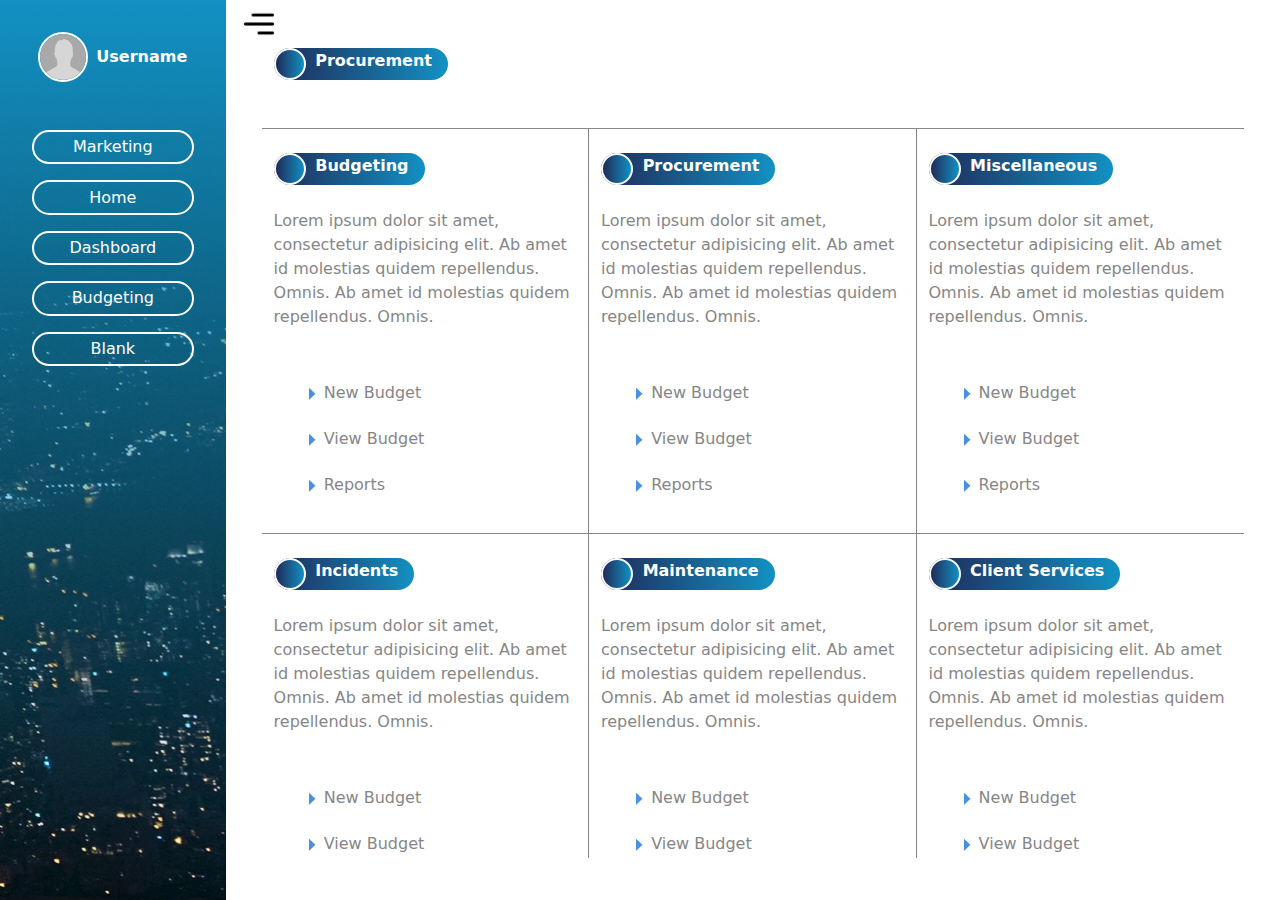
==== index.html @ 63a78e8d "Suppliers portal frontend. First commit" ====
<!DOCTYPE html>
<html lang="en">
<head>
    <meta charset="utf-8">
    <meta name="viewport" content="width=device-width, initial-scale=1">

    <title>Suppliers Portal</title>
    <meta name="description" content="Tradata website.">
    <meta name="author" content="Tradata">

    <meta property="og:title" content="Tradata website">
    <meta property="og:type" content="website">
    <meta property="og:url" content="https://www.tradata.app">
    <meta property="og:description" content="Tradata website.">
    <meta property="og:image" content="image.png">

    <link rel="icon" href="/favicon.ico">
    <link rel="icon" href="/favicon.svg" type="image/svg+xml">
    <link rel="apple-touch-icon" href="/apple-touch-icon.png">

<!--    <script src="https://unpkg.com/ionicons@4.5.10-0/dist/ionicons.js"></script>-->

    <link rel="stylesheet" href="assets/css/bootstrap.min.css">
    <link rel="stylesheet" href="assets/css/custom.css">

</head>
<body>

<div class="d-flex" id="wrapper">
<!--    Sidebar -->
    <div class="" id="sidebar-wrapper">
        <div class="sidebar-heading align-items-center">
            <img src="assets/images/profile.png" class="rounded-full" alt="logo">
            <span>Username</span>
        </div>

        <ul class="my-3 bg-transparent menu-links">
            <li><a href="" class="bg-transparent">
                 Marketing
            </a>
                <img class="white-arrow" src="assets/images/white-arrow.png" alt="" width="20">
            </li>
            <li><a href="" class="bg-transparent">
                Home
            </a>
                <img class="white-arrow" src="assets/images/white-arrow.png" alt="" width="20">
            </li>
            <li><a href="" class="bg-transparent">
              Dashboard
            </a>
                <img class="white-arrow" src="assets/images/white-arrow.png" alt="" width="20">
            </li>
            <li><a href="" class="bg-transparent">
                Budgeting
            </a>
                <img class="white-arrow" src="assets/images/white-arrow.png" alt="" width="20">
            </li>
            <li><a href="" class="bg-transparent">
                Blank
            </a>
                <img class="white-arrow" src="assets/images/white-arrow.png" alt="" width="20">
            </li>

        </ul>
    </div>
<!--    Sidebar -->


    <!--        Pages Go Here -->

    <div id="page-content-wrapper">
        <nav class="navbar navbar-expand-lg navbar-light bg-white">
            <div class="container-fluid">
               <div class="d-flex align-items-center">
                   <button type="button" id="sidebar-toggle"><img src="assets/images/menu.png" alt="" width="30"></button>
                   <a class="navbar-brand ms-4" href="#"></a>
               </div>
                <button class="navbar-toggler" type="button" data-bs-toggle="collapse" data-bs-target="#navbarSupportedContent" aria-controls="navbarSupportedContent" aria-expanded="false" aria-label="Toggle navigation">
                    <span class="navbar-toggler-icon"></span>
                </button>
                <div class="collapse navbar-collapse" id="navbarSupportedContent">
                    <ul class="navbar-nav ms-auto mb-2 mb-lg-0">
                        <li class="nav-item">
                            <a class="nav-link" href="#"></a>
                        </li>
                    </ul>
                </div>
            </div>
        </nav>

<!--        Page content go here -->
        <div class="container-fluid px-4">
            <div class="container px-4 scroll">
                <div class="page-title">
                <div class="title-span">
                    <h4>Procurement</h4>
                    <div class="circle"></div>
                </div>
                </div>

                <div class="row my-5 main-grid">
                    <div class="col-md-4 py-4 first-col bottom-border">
                        <div class="title-span">
                            <h4>Budgeting</h4>
                            <div class="circle"></div>
                        </div>

                        <div class="py-4">
                            <p class="text-grey">Lorem ipsum dolor sit amet, consectetur adipisicing elit. Ab amet id molestias quidem repellendus. Omnis. Ab amet id molestias quidem repellendus. Omnis.</p>
                        </div>
                        <div class="px-2">
                            <ul class="list-group main-items">
                                <li class="list-group-item text-grey"><img src="assets/images/icons8-arrow.png" alt="" width="15"> New Budget</li>
                                <li class="list-group-item text-grey"><img src="assets/images/icons8-arrow.png" alt="" width="15"> View Budget</li>
                                <li class="list-group-item text-grey"><img src="assets/images/icons8-arrow.png" alt="" width="15"> Reports</li>
                            </ul>
                        </div>
                    </div>
                    <div class="col-md-4 py-4 first-col bottom-border">
                        <div class="title-span">
                            <h4>Procurement</h4>
                            <div class="circle"></div>
                        </div>

                        <div class="py-4">
                            <p class="text-grey">Lorem ipsum dolor sit amet, consectetur adipisicing elit. Ab amet id molestias quidem repellendus. Omnis. Ab amet id molestias quidem repellendus. Omnis.</p>
                        </div>
                        <div class="px-2">
                            <ul class="list-group main-items">
                                <li class="list-group-item text-grey"><img src="assets/images/icons8-arrow.png" alt="" width="15"> New Budget</li>
                                <li class="list-group-item text-grey"><img src="assets/images/icons8-arrow.png" alt="" width="15"> View Budget</li>
                                <li class="list-group-item text-grey"><img src="assets/images/icons8-arrow.png" alt="" width="15"> Reports</li>
                            </ul>
                        </div>
                    </div>
                    <div class="col-md-4 py-4 bottom-border">
                        <div class="title-span">
                            <h4>Miscellaneous</h4>
                            <div class="circle"></div>
                        </div>

                        <div class="py-4">
                            <p class="text-grey">Lorem ipsum dolor sit amet, consectetur adipisicing elit. Ab amet id molestias quidem repellendus. Omnis. Ab amet id molestias quidem repellendus. Omnis.</p>
                        </div>
                        <div class="px-2">
                            <ul class="list-group main-items">
                                <li class="list-group-item text-grey"><img src="assets/images/icons8-arrow.png" alt="" width="15"> New Budget</li>
                                <li class="list-group-item text-grey"><img src="assets/images/icons8-arrow.png" alt="" width="15"> View Budget</li>
                                <li class="list-group-item text-grey"><img src="assets/images/icons8-arrow.png" alt="" width="15"> Reports</li>
                            </ul>
                        </div>
                    </div>
                    <div class="col-md-4 py-4 first-col bottom-border">
                        <div class="title-span">
                            <h4>Incidents</h4>
                            <div class="circle"></div>
                        </div>

                        <div class="py-4">
                            <p class="text-grey">Lorem ipsum dolor sit amet, consectetur adipisicing elit. Ab amet id molestias quidem repellendus. Omnis. Ab amet id molestias quidem repellendus. Omnis.</p>
                        </div>
                        <div class="px-2">
                            <ul class="list-group main-items">
                                <li class="list-group-item text-grey"><img src="assets/images/icons8-arrow.png" alt="" width="15"> New Budget</li>
                                <li class="list-group-item text-grey"><img src="assets/images/icons8-arrow.png" alt="" width="15"> View Budget</li>
                                <li class="list-group-item text-grey"><img src="assets/images/icons8-arrow.png" alt="" width="15"> Reports</li>
                            </ul>
                        </div>
                    </div>
                    <div class="col-md-4 py-4 first-col bottom-border">
                        <div class="title-span">
                            <h4>Maintenance</h4>
                            <div class="circle"></div>
                        </div>

                        <div class="py-4">
                            <p class="text-grey">Lorem ipsum dolor sit amet, consectetur adipisicing elit. Ab amet id molestias quidem repellendus. Omnis. Ab amet id molestias quidem repellendus. Omnis.</p>
                        </div>
                        <div class="px-2">
                            <ul class="list-group main-items">
                                <li class="list-group-item text-grey"><img src="assets/images/icons8-arrow.png" alt="" width="15"> New Budget</li>
                                <li class="list-group-item text-grey"><img src="assets/images/icons8-arrow.png" alt="" width="15"> View Budget</li>
                                <li class="list-group-item text-grey"><img src="assets/images/icons8-arrow.png" alt="" width="15"> Reports</li>
                            </ul>
                        </div>
                    </div>
                    <div class="col-md-4 py-4 bottom-border">
                        <div class="title-span">
                            <h4>Client Services</h4>
                            <div class="circle"></div>
                        </div>

                        <div class="py-4">
                            <p class="text-grey">Lorem ipsum dolor sit amet, consectetur adipisicing elit. Ab amet id molestias quidem repellendus. Omnis. Ab amet id molestias quidem repellendus. Omnis.</p>
                        </div>
                        <div class="px-2">
                            <ul class="list-group main-items">
                                <li class="list-group-item text-grey"><img src="assets/images/icons8-arrow.png" alt="" width="15"> New Budget</li>
                                <li class="list-group-item text-grey"><img src="assets/images/icons8-arrow.png" alt="" width="15"> View Budget</li>
                                <li class="list-group-item text-grey"><img src="assets/images/icons8-arrow.png" alt="" width="15"> Reports</li>
                            </ul>
                        </div>
                    </div>
                </div>
            </div>
        </div>
    </div>
</div>
<script src="assets/js/bootstrap.bundle.min.js"></script>
<script>
    var el = document.getElementById("wrapper")
    var toggleButton = document.getElementById("sidebar-toggle")

    toggleButton.onclick = function () {
        el.classList.toggle("toggled")
    }
</script>
</body>
</html>
---- assets/css/custom.css ----
:root {
    --dark-blue-color: #1b2c5d;
    --lite-blue-color: #1291c3;
    --main-text-color: #6e6e6e;
    --second-bg-color: #c1efde;
}
* {
    text-decoration: none;
    list-style: none;
}
a {
    text-decoration: none;
}
.rounded-full {
    border-radius: 50%;
}
.text-grey {
    color: #868686 !important;
}
#wrapper {
    overflow-x: hidden;
}
#sidebar-toggle {
    background: transparent;
    border: none;
    box-shadow: none;
}
#sidebar-wrapper {
    min-height: 100vh;
    margin-left: -15rem;
    -webkit-transition: margin 0.25s ease-out;
    -moz-transition: margin 0.25s ease-out;
    -o-transition: margin 0.25s ease-out;
    transition: margin 0.25s ease-out;
    background-image:
            linear-gradient(to bottom, #1291c3, transparent),
            url('../images/background.jpg');
}

#sidebar-wrapper .sidebar-heading {
    padding: 2rem;
    display: flex;
    justify-content: center;
    align-items: center;
}
#sidebar-wrapper .sidebar-heading {
    font-weight: bold;
    color: #fff;
}
#sidebar-wrapper .sidebar-heading img {
    width: 50px;
    height: 50px;
    border: 2px solid #fff;
    margin-right: .5rem;
}

#sidebar-wrapper .menu-links li {
    width: 10.1rem;
    display: flex;
    justify-content: center;
    align-items: center;
    padding: .2rem;
    border-radius: 25px;
    border: 2px solid #fff;
    margin: 1rem 2rem 1rem auto;
    transition: .3s all ease;
    position: relative;
}
.white-arrow {
    position: absolute;
    left: -1.5rem;
    display: none;
    transition: .3s all ease;
    transition-delay: .1s;
}

#sidebar-wrapper .menu-links li a {
    text-decoration: none;
    color: #fff;
}
#sidebar-wrapper .menu-links li:hover {
    background-color: #fff;
}
#sidebar-wrapper .menu-links li:hover .white-arrow {
    display: block;
}
#sidebar-wrapper .menu-links li:hover a {
    font-size: 16px;
    background: linear-gradient(to right, #202b59, #1291c3);
    -webkit-background-clip: text;
    -webkit-text-fill-color: transparent;
    font-weight: 600;
}

#page-content-wrapper {
    min-width: 100vw;
}

#wrapper.toggled #sidebar-wrapper {
    margin-left: 0;
}

#menu-toggle {
    cursor: pointer;
}

.list-group-item {
    border: 2px solid #fff;
    padding: 10px 20px;
    color: #fff;
    border-radius: 10px;
}

.list-group-item.active {
    background-color: transparent;
    color: var(--main-text-color);
    font-weight: bold;
}

/**************Main page styling*************/
.scroll {
    height: 90vh;
    overflow: auto;
    /*scrollbar-width: thin;*/
}

.scroll::-webkit-scrollbar {
    width: 10px;
}

.scroll::-webkit-scrollbar-track {
    box-shadow: inset 0 0 5px #ddd;
    border-radius: 15px;
    background-image: linear-gradient(to top, #a7ddf2, #85bad6, #6797ba, #4d759e, #375481, #385481, #395580, #3a5580, #52769c, #6797ba, #85bad6, #a7ddf2);
}

.scroll::-webkit-scrollbar-thumb {
    background: linear-gradient(to right, #202b59, #1291c3);
    border-radius: 15px;
}



/* Support for Firefox Scrollbar */
.scroll {
    overflow-y: scroll;
    scrollbar-color:  #202b59 #1291c3;
    scrollbar-width: thin;
}

/* Support for Firefox Scrollbar */

.title-span {
    position: relative;
    background: linear-gradient(to right, #202b59, #1291c3);
    border-radius: 25px;
    max-width: fit-content;
    padding: .2rem 1rem .1rem 2.6rem;
}
.title-span .circle {
    position: absolute;
    width: 2rem;
    height: 2rem;
    border-radius: 50%;
    border: 2px solid #fff;
    background: linear-gradient(to right, #202b59, #1291c3);
    left: 0;
    top: 0;
}
.title-span h4 {
    font-size: 16px;
    font-weight: 600;
    color: #fff;
}

.main-grid {
    border-top: 1px solid #868686;
    border-bottom: 1px solid #868686;
}
.first-col {
    border-right: 1px solid #868686;
}
.bottom-border {
    border-bottom: 1px solid #868686;
}
/**************Main page styling*************/


/**************Login form*************/

.login-page
{
    position: relative;
    min-height: 600px;
    background: #fff;
    box-shadow: rgba(0, 0, 0, 0.24) 0 3px 8px;
}
.login-page:before, .login-page:after
{
    z-index: -1;
    position: absolute;
    content: "";
    bottom: 25px;
    left: 10px;
    width: 50%;
    top: 80%;
    max-width:300px;
    background: #777;
    -webkit-box-shadow: 0 15px 10px #777;
    -moz-box-shadow: 0 15px 10px #777;
    box-shadow: 0 35px 20px #777;
    -webkit-transform: rotate(-4deg);
    -moz-transform: rotate(-4deg);
    -o-transform: rotate(-4deg);
    -ms-transform: rotate(-4deg);
    transform: rotate(-4deg);
}
.login-page:after
{
    -webkit-transform: rotate(4deg);
    -moz-transform: rotate(4deg);
    -o-transform: rotate(4deg);
    -ms-transform: rotate(4deg);
    transform: rotate(4deg);
    right: 10px;
    left: auto;
}

.login-page h1 {
    font-size: 34px;
    font-weight: 700;
    margin: 2rem auto;
    background: linear-gradient(to right, #202b59 20%, #1291c3 80%);
    -webkit-background-clip: text;
    -webkit-text-fill-color: transparent;
}
.login-page h3 {
    font-size: 28px;
    font-weight: 600;
    margin: 2rem auto 3rem auto;
    background: linear-gradient(to right, #202b59, #1291c3);
    -webkit-background-clip: text;
    -webkit-text-fill-color: transparent;
}
.input-div {
    position: relative;
    width: 100%;
    border-radius: 25px;
    box-shadow: rgba(0, 0, 0, 0.35) 0 5px 15px;
    padding: .5rem;
    margin-bottom: 2rem;
}
.input-div input {
    border: none;
    width: 100%;
    margin-left: 2rem;
    outline: none !important;
    background: none;
}
.input-div img {
    position: absolute;
    left: 1rem;
    top: .8rem;
    width: 18px;
}
.login-form button {
    padding: .5rem 4rem;
    background: linear-gradient(to right, #202b59, #1291c3);
    border-radius: 25px;
    color: #fff;
    font-weight: 700;
    transition: .5s ease;
}
.login-form button:hover {
    background: linear-gradient(to left, #202b59, #1291c3);
    color: #fff;
}
.login-form a,
.login-form span {
    color: #868686;
}
.welcome-col {
    height: 100%;
    width: 100%;
    background-image:
            linear-gradient(to bottom, #1291c3, transparent),
            url('../images/background.jpg');
}
.welcome-col h2 {
    color: #fff !important;
    font-size: 32px;
    font-weight: 700;
    line-height: 1.5;
}
.content-list,
.content-list a {
    color: #fff;
}
/**************Login form*************/

@media (min-width: 768px) {
    #sidebar-wrapper {
        margin-left: 0;
    }

    #page-content-wrapper {
        min-width: 0;
        width: 100%;
    }

    #wrapper.toggled #sidebar-wrapper {
        margin-left: -15rem;
    }
}
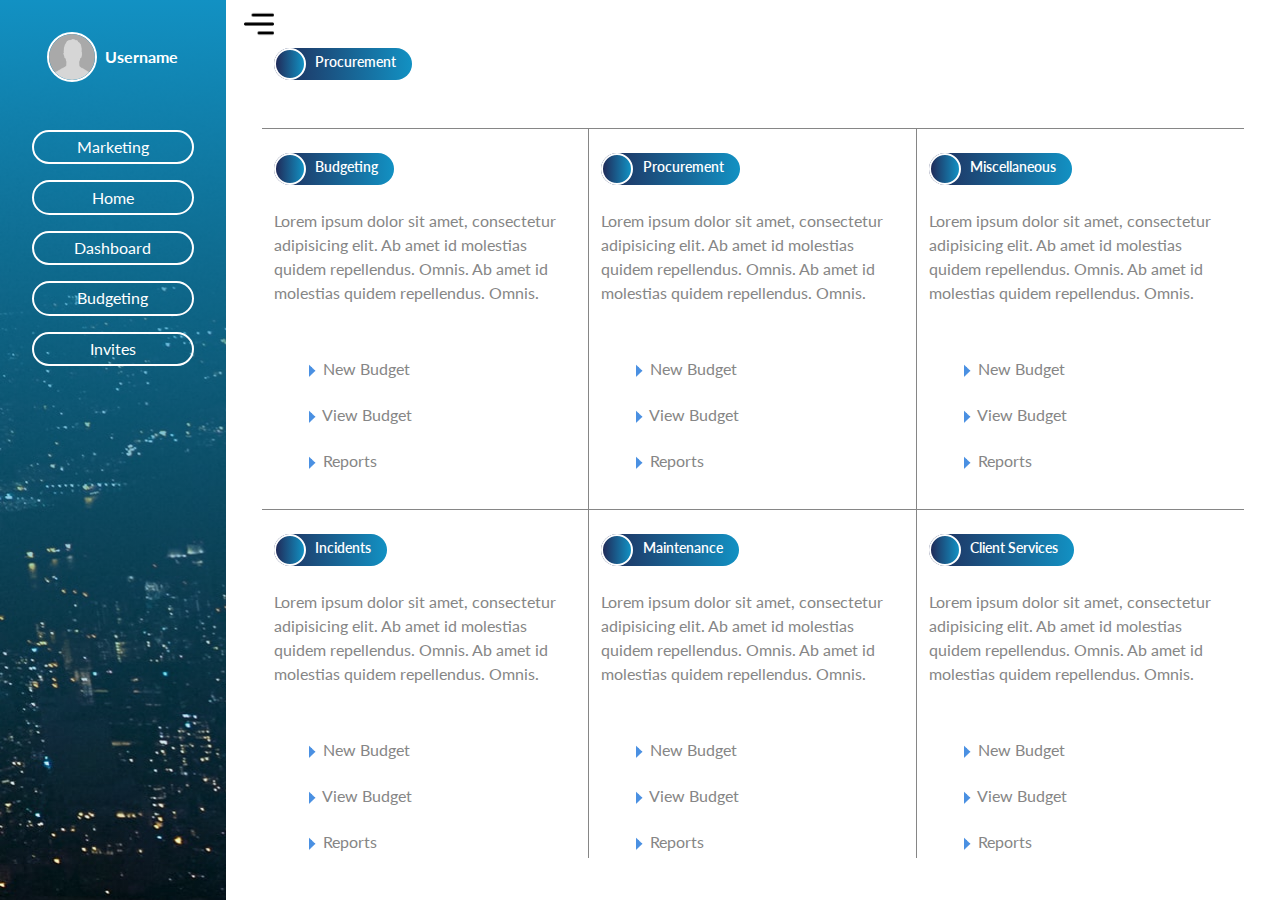
==== commit 9ff074c6: "Suppliers portal frontend. Suppliers form added." ====
--- a/index.html
+++ b/index.html
@@ -18,7 +18,12 @@
     <link rel="icon" href="/favicon.svg" type="image/svg+xml">
     <link rel="apple-touch-icon" href="/apple-touch-icon.png">
 
-<!--    <script src="https://unpkg.com/ionicons@4.5.10-0/dist/ionicons.js"></script>-->
+<!--    Google fonts -->
+    <link rel="preconnect" href="https://fonts.googleapis.com">
+    <link rel="preconnect" href="https://fonts.gstatic.com" crossorigin>
+    <link href="https://fonts.googleapis.com/css2?family=Lato:wght@100;300;400;700;900&family=Roboto:wght@100;300;400;500;700;900&display=swap" rel="stylesheet">
+
+    <!--    <script src="https://unpkg.com/ionicons@4.5.10-0/dist/ionicons.js"></script>-->
 
     <link rel="stylesheet" href="assets/css/bootstrap.min.css">
     <link rel="stylesheet" href="assets/css/custom.css">
@@ -38,27 +43,27 @@
             <li><a href="" class="bg-transparent">
                  Marketing
             </a>
-                <img class="white-arrow" src="assets/images/white-arrow.png" alt="" width="20">
+                <img class="white-arrow" src="assets/images/icons/white-arrow.png" alt="" width="20">
             </li>
             <li><a href="" class="bg-transparent">
                 Home
             </a>
-                <img class="white-arrow" src="assets/images/white-arrow.png" alt="" width="20">
+                <img class="white-arrow" src="assets/images/icons/white-arrow.png" alt="" width="20">
             </li>
             <li><a href="" class="bg-transparent">
               Dashboard
             </a>
-                <img class="white-arrow" src="assets/images/white-arrow.png" alt="" width="20">
+                <img class="white-arrow" src="assets/images/icons/white-arrow.png" alt="" width="20">
             </li>
             <li><a href="" class="bg-transparent">
                 Budgeting
             </a>
-                <img class="white-arrow" src="assets/images/white-arrow.png" alt="" width="20">
-            </li>
-            <li><a href="" class="bg-transparent">
-                Blank
-            </a>
-                <img class="white-arrow" src="assets/images/white-arrow.png" alt="" width="20">
+                <img class="white-arrow" src="assets/images/icons/white-arrow.png" alt="" width="20">
+            </li>
+            <li><a href="invites.html" class="bg-transparent">
+                Invites
+            </a>
+                <img class="white-arrow" src="assets/images/icons/white-arrow.png" alt="" width="20">
             </li>
 
         </ul>
@@ -72,7 +77,7 @@
         <nav class="navbar navbar-expand-lg navbar-light bg-white">
             <div class="container-fluid">
                <div class="d-flex align-items-center">
-                   <button type="button" id="sidebar-toggle"><img src="assets/images/menu.png" alt="" width="30"></button>
+                   <button type="button" id="sidebar-toggle"><img src="assets/images/icons/menu.png" alt="" width="30"></button>
                    <a class="navbar-brand ms-4" href="#"></a>
                </div>
                 <button class="navbar-toggler" type="button" data-bs-toggle="collapse" data-bs-target="#navbarSupportedContent" aria-controls="navbarSupportedContent" aria-expanded="false" aria-label="Toggle navigation">
@@ -110,9 +115,9 @@
                         </div>
                         <div class="px-2">
                             <ul class="list-group main-items">
-                                <li class="list-group-item text-grey"><img src="assets/images/icons8-arrow.png" alt="" width="15"> New Budget</li>
-                                <li class="list-group-item text-grey"><img src="assets/images/icons8-arrow.png" alt="" width="15"> View Budget</li>
-                                <li class="list-group-item text-grey"><img src="assets/images/icons8-arrow.png" alt="" width="15"> Reports</li>
+                                <li class="list-group-item text-grey"><img src="assets/images/icons/arrow.png" alt="" width="15"> New Budget</li>
+                                <li class="list-group-item text-grey"><img src="assets/images/icons/arrow.png" alt="" width="15"> View Budget</li>
+                                <li class="list-group-item text-grey"><img src="assets/images/icons/arrow.png" alt="" width="15"> Reports</li>
                             </ul>
                         </div>
                     </div>
@@ -127,9 +132,9 @@
                         </div>
                         <div class="px-2">
                             <ul class="list-group main-items">
-                                <li class="list-group-item text-grey"><img src="assets/images/icons8-arrow.png" alt="" width="15"> New Budget</li>
-                                <li class="list-group-item text-grey"><img src="assets/images/icons8-arrow.png" alt="" width="15"> View Budget</li>
-                                <li class="list-group-item text-grey"><img src="assets/images/icons8-arrow.png" alt="" width="15"> Reports</li>
+                                <li class="list-group-item text-grey"><img src="assets/images/icons/arrow.png" alt="" width="15"> New Budget</li>
+                                <li class="list-group-item text-grey"><img src="assets/images/icons/arrow.png" alt="" width="15"> View Budget</li>
+                                <li class="list-group-item text-grey"><img src="assets/images/icons/arrow.png" alt="" width="15"> Reports</li>
                             </ul>
                         </div>
                     </div>
@@ -144,9 +149,9 @@
                         </div>
                         <div class="px-2">
                             <ul class="list-group main-items">
-                                <li class="list-group-item text-grey"><img src="assets/images/icons8-arrow.png" alt="" width="15"> New Budget</li>
-                                <li class="list-group-item text-grey"><img src="assets/images/icons8-arrow.png" alt="" width="15"> View Budget</li>
-                                <li class="list-group-item text-grey"><img src="assets/images/icons8-arrow.png" alt="" width="15"> Reports</li>
+                                <li class="list-group-item text-grey"><img src="assets/images/icons/arrow.png" alt="" width="15"> New Budget</li>
+                                <li class="list-group-item text-grey"><img src="assets/images/icons/arrow.png" alt="" width="15"> View Budget</li>
+                                <li class="list-group-item text-grey"><img src="assets/images/icons/arrow.png" alt="" width="15"> Reports</li>
                             </ul>
                         </div>
                     </div>
@@ -161,9 +166,9 @@
                         </div>
                         <div class="px-2">
                             <ul class="list-group main-items">
-                                <li class="list-group-item text-grey"><img src="assets/images/icons8-arrow.png" alt="" width="15"> New Budget</li>
-                                <li class="list-group-item text-grey"><img src="assets/images/icons8-arrow.png" alt="" width="15"> View Budget</li>
-                                <li class="list-group-item text-grey"><img src="assets/images/icons8-arrow.png" alt="" width="15"> Reports</li>
+                                <li class="list-group-item text-grey"><img src="assets/images/icons/arrow.png" alt="" width="15"> New Budget</li>
+                                <li class="list-group-item text-grey"><img src="assets/images/icons/arrow.png" alt="" width="15"> View Budget</li>
+                                <li class="list-group-item text-grey"><img src="assets/images/icons/arrow.png" alt="" width="15"> Reports</li>
                             </ul>
                         </div>
                     </div>
@@ -178,9 +183,9 @@
                         </div>
                         <div class="px-2">
                             <ul class="list-group main-items">
-                                <li class="list-group-item text-grey"><img src="assets/images/icons8-arrow.png" alt="" width="15"> New Budget</li>
-                                <li class="list-group-item text-grey"><img src="assets/images/icons8-arrow.png" alt="" width="15"> View Budget</li>
-                                <li class="list-group-item text-grey"><img src="assets/images/icons8-arrow.png" alt="" width="15"> Reports</li>
+                                <li class="list-group-item text-grey"><img src="assets/images/icons/arrow.png" alt="" width="15"> New Budget</li>
+                                <li class="list-group-item text-grey"><img src="assets/images/icons/arrow.png" alt="" width="15"> View Budget</li>
+                                <li class="list-group-item text-grey"><img src="assets/images/icons/arrow.png" alt="" width="15"> Reports</li>
                             </ul>
                         </div>
                     </div>
@@ -195,9 +200,9 @@
                         </div>
                         <div class="px-2">
                             <ul class="list-group main-items">
-                                <li class="list-group-item text-grey"><img src="assets/images/icons8-arrow.png" alt="" width="15"> New Budget</li>
-                                <li class="list-group-item text-grey"><img src="assets/images/icons8-arrow.png" alt="" width="15"> View Budget</li>
-                                <li class="list-group-item text-grey"><img src="assets/images/icons8-arrow.png" alt="" width="15"> Reports</li>
+                                <li class="list-group-item text-grey"><img src="assets/images/icons/arrow.png" alt="" width="15"> New Budget</li>
+                                <li class="list-group-item text-grey"><img src="assets/images/icons/arrow.png" alt="" width="15"> View Budget</li>
+                                <li class="list-group-item text-grey"><img src="assets/images/icons/arrow.png" alt="" width="15"> Reports</li>
                             </ul>
                         </div>
                     </div>
--- a/assets/css/custom.css
+++ b/assets/css/custom.css
@@ -1,22 +1,62 @@
+/*
+    font-family: 'Lato', sans-serif;
+
+    font-family: 'Roboto', sans-serif;
+*/
 :root {
     --dark-blue-color: #1b2c5d;
     --lite-blue-color: #1291c3;
     --main-text-color: #6e6e6e;
     --second-bg-color: #c1efde;
-}
+    --box-shadow: rgba(0, 0, 0, 0.35) 0 5px 15px;
+}
+/************* Global CSS*************/
 * {
     text-decoration: none;
     list-style: none;
-}
+    font-family: 'Lato', sans-serif;
+}
+
 a {
     text-decoration: none;
 }
+.card {
+    box-shadow: var(--box-shadow);
+    border-radius: 1rem;
+}
+form button,
+form .button {
+    padding: .5rem 4rem !important;
+    background: linear-gradient(to right, #202b59, #1291c3);
+    border-radius: 25px !important;
+    color: #fff !important;
+    font-weight: 700 !important;
+    transition: .5s ease;
+}
+form button:hover,
+form .button:hover {
+    background: linear-gradient(to left, #202b59, #1291c3) !important;
+    color: #fff;
+}
+.cta {
+    padding: .4rem 1rem .3rem;
+    background: linear-gradient(to right, #202b59, #1291c3);
+    border-radius: 25px;
+    color: #fff;
+    font-weight: 700;
+    transition: .5s ease;
+}
+.cta:hover {
+    color: #fff;
+    background: linear-gradient(to left, #202b59, #1291c3);
+}
 .rounded-full {
     border-radius: 50%;
 }
 .text-grey {
     color: #868686 !important;
 }
+/************ End Global CSS************/
 #wrapper {
     overflow-x: hidden;
 }
@@ -155,7 +195,10 @@
     background: linear-gradient(to right, #202b59, #1291c3);
     border-radius: 25px;
     max-width: fit-content;
-    padding: .2rem 1rem .1rem 2.6rem;
+    padding: .35rem 1rem .1rem 2.6rem;
+    display: flex;
+    justify-content: center;
+    align-items: center;
 }
 .title-span .circle {
     position: absolute;
@@ -168,9 +211,10 @@
     top: 0;
 }
 .title-span h4 {
-    font-size: 16px;
+    font-size: 14px;
     font-weight: 600;
     color: #fff;
+    /*margin-top: .2rem;*/
 }
 
 .main-grid {
@@ -263,18 +307,7 @@
     top: .8rem;
     width: 18px;
 }
-.login-form button {
-    padding: .5rem 4rem;
-    background: linear-gradient(to right, #202b59, #1291c3);
-    border-radius: 25px;
-    color: #fff;
-    font-weight: 700;
-    transition: .5s ease;
-}
-.login-form button:hover {
-    background: linear-gradient(to left, #202b59, #1291c3);
-    color: #fff;
-}
+
 .login-form a,
 .login-form span {
     color: #868686;
@@ -298,6 +331,84 @@
 }
 /**************Login form*************/
 
+/**************Multistep Form Styling*************/
+.form-step {
+    display: none;
+    animation: animate .5s;
+    transform-origin: top;
+}
+@keyframes animate {
+    from {
+        transform: scale(1, 0);
+        opacity: 0;
+    }
+    to {
+        transform: scale(1, 1);
+        opacity: 1;
+    }
+}
+.form-step-active {
+    display: block;
+}
+.progressbar {
+    position: relative;
+    counter-reset: step;
+    width: 90%;
+    margin: auto;
+    margin-bottom: 4rem !important;
+}
+.progress-step {
+    width: 2.1875rem;
+    height: 2.1875rem;
+    background-color: #dcdcdc;
+    border-radius: 50%;
+    display: flex;
+    justify-content: center;
+    align-items: center;
+    z-index: 9;
+    color: #fff;
+    font-weight: 600;
+}
+.progress-step::after {
+    content: attr(data-title);
+    position: absolute;
+    top: calc(100% + .5rem);
+    font-size: .8rem;
+    color: #fff;
+    white-space: nowrap;
+    background: linear-gradient(to right, #202b59, #1291c3);
+    border-radius: 25px;
+    max-width: fit-content;
+    padding: .35rem 1rem;
+    display: flex;
+    justify-content: center;
+    align-items: center;
+}
+.progress-step::before {
+    counter-increment: step;
+    content: counter(step);
+}
+.progressbar::before,
+.progress {
+    content: '';
+    position: absolute;
+    height: 4px;
+    top: 50%;
+    transform: translateY(-50%);
+    width: 100%;
+    background-color: #dcdcdc;
+}
+.progress {
+    background: linear-gradient(to right, #202b59, #1291c3);
+    width: 0;
+    transition: .3s;
+}
+.progress-step-active {
+    background: linear-gradient(to right, #202b59, #1291c3);
+}
+
+/**************Multistep Form Styling*************/
+
 @media (min-width: 768px) {
     #sidebar-wrapper {
         margin-left: 0;
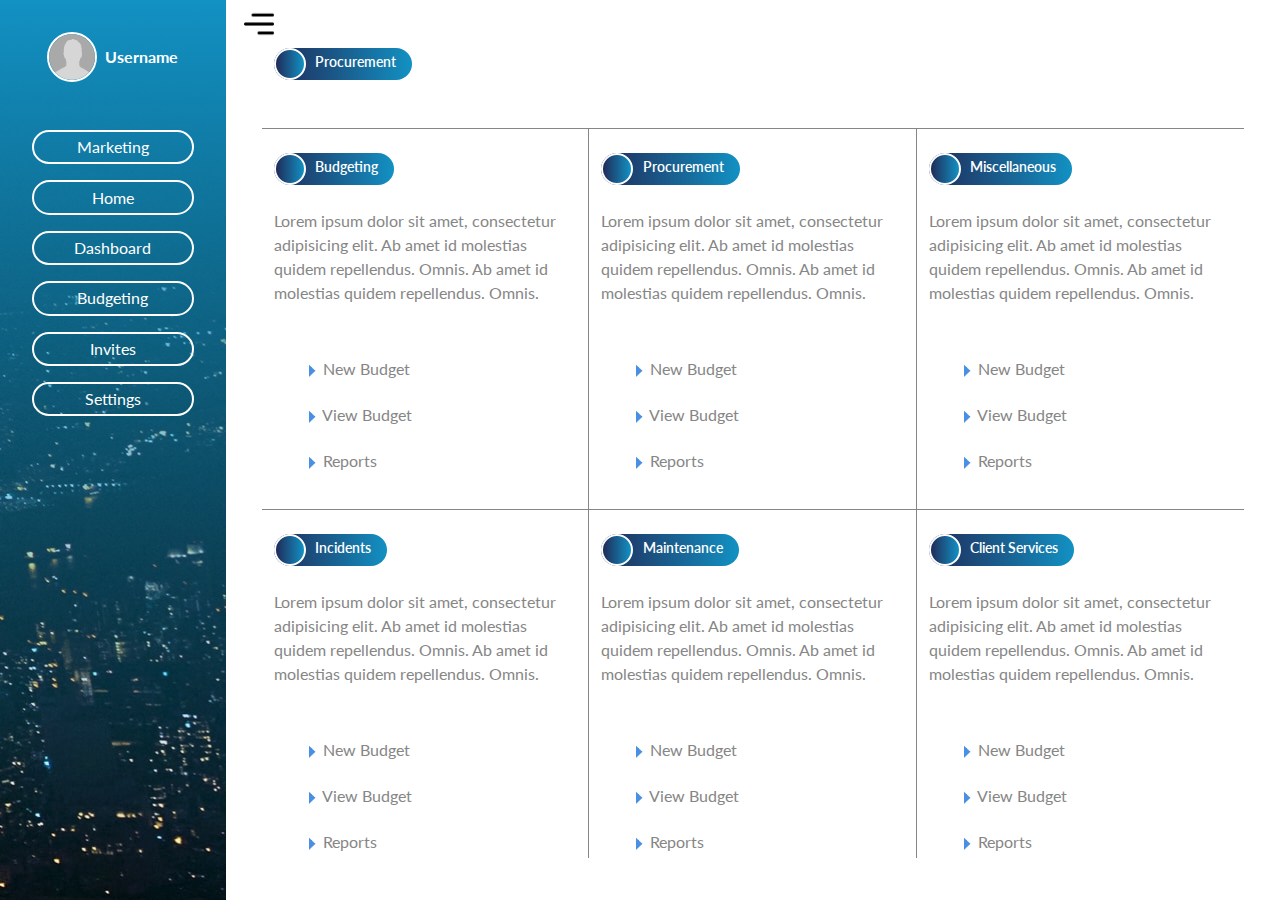
==== commit 48aebc44: "Suppliers portal frontend. Email verification form and OTP form added." ====
--- a/index.html
+++ b/index.html
@@ -62,6 +62,11 @@
             </li>
             <li><a href="invites.html" class="bg-transparent">
                 Invites
+            </a>
+                <img class="white-arrow" src="assets/images/icons/white-arrow.png" alt="" width="20">
+            </li>
+            <li><a href="verify.html" class="bg-transparent">
+                Settings
             </a>
                 <img class="white-arrow" src="assets/images/icons/white-arrow.png" alt="" width="20">
             </li>
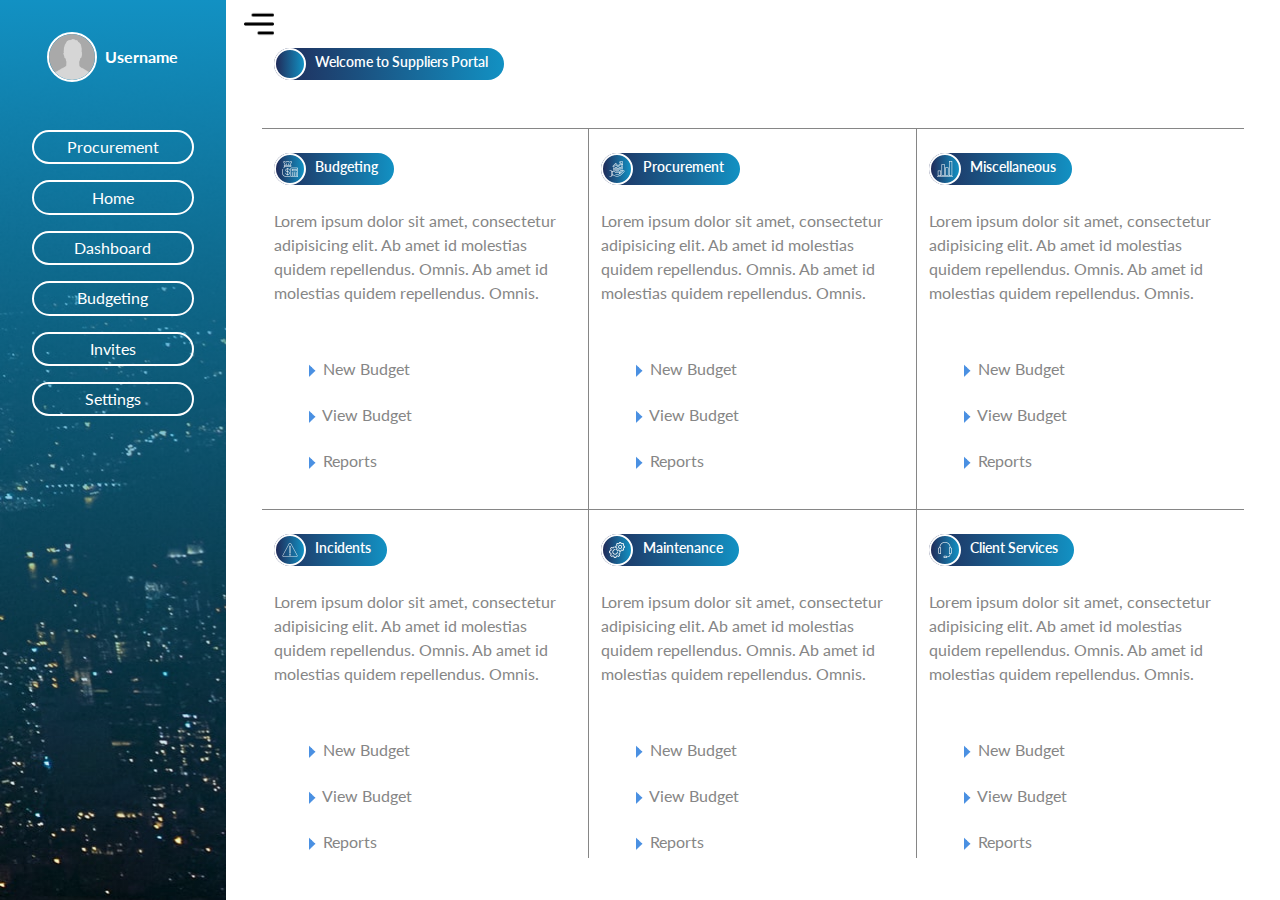
==== commit 4fd241b3: "Suppliers portal frontend. Procurement page added. Index page updated: icons added to all subtitles " ====
--- a/index.html
+++ b/index.html
@@ -27,6 +27,7 @@
 
     <link rel="stylesheet" href="assets/css/bootstrap.min.css">
     <link rel="stylesheet" href="assets/css/custom.css">
+    <link rel="stylesheet" href="assets/js/validation/custom.js">
 
 </head>
 <body>
@@ -40,8 +41,8 @@
         </div>
 
         <ul class="my-3 bg-transparent menu-links">
-            <li><a href="" class="bg-transparent">
-                 Marketing
+            <li><a href="procurement.html" class="bg-transparent">
+                 Procurement
             </a>
                 <img class="white-arrow" src="assets/images/icons/white-arrow.png" alt="" width="20">
             </li>
@@ -103,7 +104,7 @@
             <div class="container px-4 scroll">
                 <div class="page-title">
                 <div class="title-span">
-                    <h4>Procurement</h4>
+                    <h4>Welcome to Suppliers Portal</h4>
                     <div class="circle"></div>
                 </div>
                 </div>
@@ -112,7 +113,7 @@
                     <div class="col-md-4 py-4 first-col bottom-border">
                         <div class="title-span">
                             <h4>Budgeting</h4>
-                            <div class="circle"></div>
+                            <div class="circle"><img src="assets/images/icons/calculator.png" alt=""></div>
                         </div>
 
                         <div class="py-4">
@@ -129,7 +130,7 @@
                     <div class="col-md-4 py-4 first-col bottom-border">
                         <div class="title-span">
                             <h4>Procurement</h4>
-                            <div class="circle"></div>
+                            <div class="circle"><img src="assets/images/icons/risk.png" alt=""></div>
                         </div>
 
                         <div class="py-4">
@@ -146,7 +147,7 @@
                     <div class="col-md-4 py-4 bottom-border">
                         <div class="title-span">
                             <h4>Miscellaneous</h4>
-                            <div class="circle"></div>
+                            <div class="circle"><img src="assets/images/icons/bar-chart.png" alt=""></div>
                         </div>
 
                         <div class="py-4">
@@ -163,7 +164,7 @@
                     <div class="col-md-4 py-4 first-col bottom-border">
                         <div class="title-span">
                             <h4>Incidents</h4>
-                            <div class="circle"></div>
+                            <div class="circle"><img src="assets/images/icons/warning1.png" alt=""></div>
                         </div>
 
                         <div class="py-4">
@@ -180,7 +181,7 @@
                     <div class="col-md-4 py-4 first-col bottom-border">
                         <div class="title-span">
                             <h4>Maintenance</h4>
-                            <div class="circle"></div>
+                            <div class="circle"><img src="assets/images/icons/settings.png" alt=""></div>
                         </div>
 
                         <div class="py-4">
@@ -197,7 +198,7 @@
                     <div class="col-md-4 py-4 bottom-border">
                         <div class="title-span">
                             <h4>Client Services</h4>
-                            <div class="circle"></div>
+                            <div class="circle"><img src="assets/images/icons/headphones.png" alt=""></div>
                         </div>
 
                         <div class="py-4">
--- a/assets/css/custom.css
+++ b/assets/css/custom.css
@@ -24,6 +24,7 @@
     box-shadow: var(--box-shadow);
     border-radius: 1rem;
 }
+
 form button,
 form .button {
     padding: .5rem 4rem !important;
@@ -200,6 +201,9 @@
     justify-content: center;
     align-items: center;
 }
+.no-circle {
+    padding: .35rem 1rem .1rem 1rem;
+}
 .title-span .circle {
     position: absolute;
     width: 2rem;
@@ -209,6 +213,14 @@
     background: linear-gradient(to right, #202b59, #1291c3);
     left: 0;
     top: 0;
+    display: flex;
+    justify-content: center;
+    align-items: center;
+}
+.title-span .circle img {
+    width: 16px;
+    margin: auto;
+    filter: invert(1);
 }
 .title-span h4 {
     font-size: 14px;
@@ -289,28 +301,70 @@
 .input-div {
     position: relative;
     width: 100%;
+    margin-bottom: 2.7rem;
+}
+.input-div input {
     border-radius: 25px;
     box-shadow: rgba(0, 0, 0, 0.35) 0 5px 15px;
-    padding: .5rem;
-    margin-bottom: 2rem;
-}
-.input-div input {
-    border: none;
     width: 100%;
-    margin-left: 2rem;
     outline: none !important;
     background: none;
-}
-.input-div img {
+    padding: .5rem .5rem .5rem 2.5rem;
+    border: 1px solid rgba(255, 255, 255, 0);
+}
+.input-div input::placeholder,
+.input-div input::-moz-placeholder {
+    margin-left: 1rem;
+}
+.input-div img.icon {
     position: absolute;
     left: 1rem;
     top: .8rem;
+    width: 16px;
+}
+
+/**** Error Success Styling*****/
+.input-div img.info {
+    position: absolute;
+    right: 1rem !important;
+    top: .8rem;
     width: 18px;
-}
+    visibility: hidden;
+}
+.input-div small {
+    position: absolute;
+    bottom: -1.5rem;
+    left: 1rem;
+    color: red;
+    font-size: .8rem;
+    visibility: hidden;
+}
+.input-div.error small {
+    visibility: visible;
+}
+.input-div.error input {
+    border: 1px solid #FF0000FF;
+    box-shadow: rgba(205, 135, 135, 0.35) 0 5px 10px;
+}
+.input-div.success input {
+    border: 1px solid #008000FF;
+    box-shadow: rgba(142, 208, 71, 0.35) 0 5px 10px;
+}
+.input-div.success img.checkmark {
+    visibility: visible;
+}
+.input-div.error img.warning {
+    visibility: visible;
+}
+/**** Error Success Styling*****/
 
 .login-form a,
 .login-form span {
     color: #868686;
+    transition: .3s;
+}
+.login-form a:hover {
+    color: var(--dark-blue-color) !important;
 }
 .welcome-col {
     height: 100%;
@@ -409,6 +463,45 @@
 
 /**************Multistep Form Styling*************/
 
+
+/**************Procurement table*************/
+.requisitions-title-block a {
+    color: #fff;
+    font-size: 12px;
+    margin: 0 4rem .3rem 4rem;
+}
+.requisitions-title-block .req-icon {
+    filter: invert(1);
+    width: 16px;
+}
+#searches img {
+    filter: invert(1);
+}
+#search::placeholder {
+    color: #fff;
+    font-weight: 500;
+}
+input:focus,
+select:focus {
+    outline: none;
+    box-shadow: none;
+}
+.table-container,
+#requisitions-table {
+    border-radius: 15px;
+    border-collapse: separate !important;
+    border-spacing: 0;
+    overflow: hidden !important;
+}
+#requisitions-table thead {
+    background: linear-gradient(to right, #202b59, #1291c3);
+    color: #fff;
+}
+#requisitions-table td span {
+    font-size: 12px;
+}
+/**************Procurement table*************/
+
 @media (min-width: 768px) {
     #sidebar-wrapper {
         margin-left: 0;
